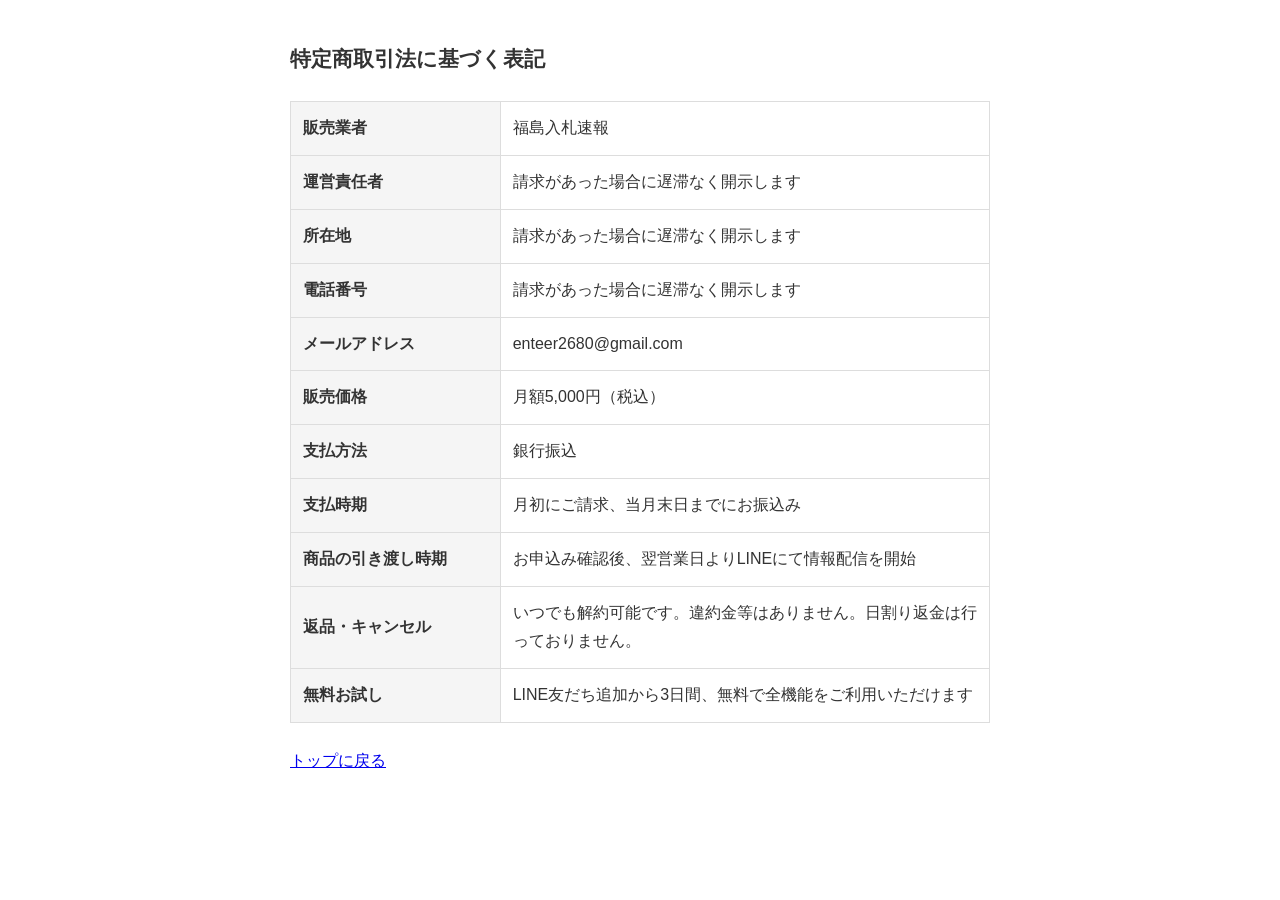
==== tokushoho.html @ 80f80a9f "Initial LP deploy Co-Authored-By: Claude Opus 4.6 <noreply@anthropic.com>" ====
<!DOCTYPE html>
<html lang="ja">
<head>
  <meta charset="UTF-8">
  <meta name="viewport" content="width=device-width, initial-scale=1.0">
  <title>特定商取引法に基づく表記</title>
  <style>
    body { font-family: "Hiragino Kaku Gothic ProN", sans-serif; max-width: 700px; margin: 40px auto; padding: 0 20px; line-height: 1.8; color: #333; }
    h1 { font-size: 1.3em; margin-bottom: 24px; }
    table { width: 100%; border-collapse: collapse; }
    th, td { border: 1px solid #ddd; padding: 12px; text-align: left; }
    th { background: #f5f5f5; width: 30%; }
  </style>
</head>
<body>
  <h1>特定商取引法に基づく表記</h1>
  <table>
    <tr><th>販売業者</th><td>福島入札速報</td></tr>
    <tr><th>運営責任者</th><td>請求があった場合に遅滞なく開示します</td></tr>
    <tr><th>所在地</th><td>請求があった場合に遅滞なく開示します</td></tr>
    <tr><th>電話番号</th><td>請求があった場合に遅滞なく開示します</td></tr>
    <tr><th>メールアドレス</th><td>enteer2680@gmail.com</td></tr>
    <tr><th>販売価格</th><td>月額5,000円（税込）</td></tr>
    <tr><th>支払方法</th><td>銀行振込</td></tr>
    <tr><th>支払時期</th><td>月初にご請求、当月末日までにお振込み</td></tr>
    <tr><th>商品の引き渡し時期</th><td>お申込み確認後、翌営業日よりLINEにて情報配信を開始</td></tr>
    <tr><th>返品・キャンセル</th><td>いつでも解約可能です。違約金等はありません。日割り返金は行っておりません。</td></tr>
    <tr><th>無料お試し</th><td>LINE友だち追加から3日間、無料で全機能をご利用いただけます</td></tr>
  </table>
  <p style="margin-top:24px"><a href="index.html">トップに戻る</a></p>
</body>
</html>
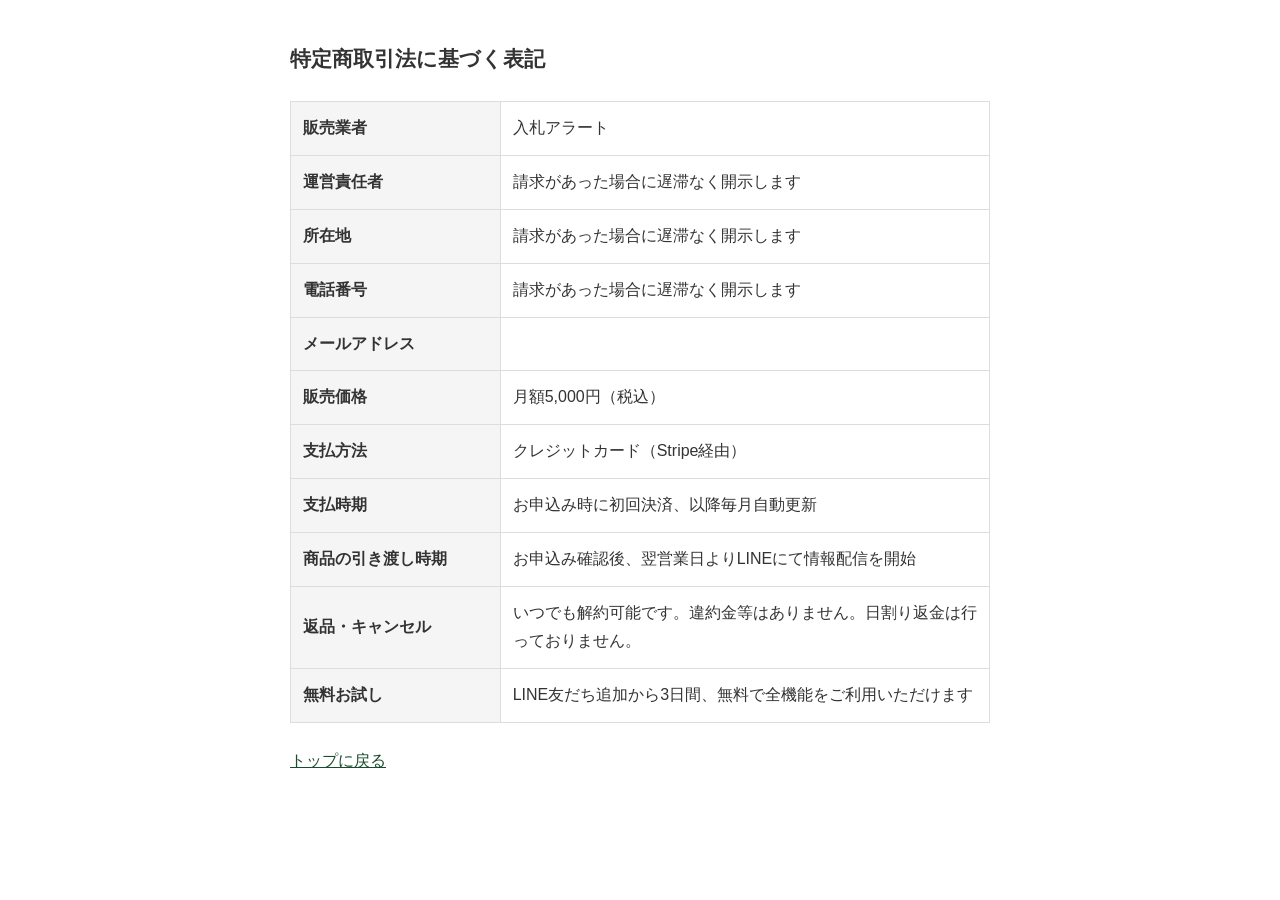
==== commit 2d4b2b4d: "Redesign LP: rename to 入札アラート, modern layout, Stripe payment flow - Service name: 福島入札速報 → 入札アラート - " ====
--- a/tokushoho.html
+++ b/tokushoho.html
@@ -3,26 +3,27 @@
 <head>
   <meta charset="UTF-8">
   <meta name="viewport" content="width=device-width, initial-scale=1.0">
-  <title>特定商取引法に基づく表記</title>
+  <title>特定商取引法に基づく表記 | 入札アラート</title>
   <style>
-    body { font-family: "Hiragino Kaku Gothic ProN", sans-serif; max-width: 700px; margin: 40px auto; padding: 0 20px; line-height: 1.8; color: #333; }
+    body { font-family: "Hiragino Kaku Gothic ProN", "Noto Sans JP", sans-serif; max-width: 700px; margin: 40px auto; padding: 0 20px; line-height: 1.8; color: #333; }
     h1 { font-size: 1.3em; margin-bottom: 24px; }
     table { width: 100%; border-collapse: collapse; }
     th, td { border: 1px solid #ddd; padding: 12px; text-align: left; }
     th { background: #f5f5f5; width: 30%; }
+    a { color: #1a4d2e; }
   </style>
 </head>
 <body>
   <h1>特定商取引法に基づく表記</h1>
   <table>
-    <tr><th>販売業者</th><td>福島入札速報</td></tr>
+    <tr><th>販売業者</th><td>入札アラート</td></tr>
     <tr><th>運営責任者</th><td>請求があった場合に遅滞なく開示します</td></tr>
     <tr><th>所在地</th><td>請求があった場合に遅滞なく開示します</td></tr>
     <tr><th>電話番号</th><td>請求があった場合に遅滞なく開示します</td></tr>
-    <tr><th>メールアドレス</th><td>enteer2680@gmail.com</td></tr>
+    <tr><th>メールアドレス</th><td><!-- TODO: サービス用メアド --></td></tr>
     <tr><th>販売価格</th><td>月額5,000円（税込）</td></tr>
-    <tr><th>支払方法</th><td>銀行振込</td></tr>
-    <tr><th>支払時期</th><td>月初にご請求、当月末日までにお振込み</td></tr>
+    <tr><th>支払方法</th><td>クレジットカード（Stripe経由）</td></tr>
+    <tr><th>支払時期</th><td>お申込み時に初回決済、以降毎月自動更新</td></tr>
     <tr><th>商品の引き渡し時期</th><td>お申込み確認後、翌営業日よりLINEにて情報配信を開始</td></tr>
     <tr><th>返品・キャンセル</th><td>いつでも解約可能です。違約金等はありません。日割り返金は行っておりません。</td></tr>
     <tr><th>無料お試し</th><td>LINE友だち追加から3日間、無料で全機能をご利用いただけます</td></tr>
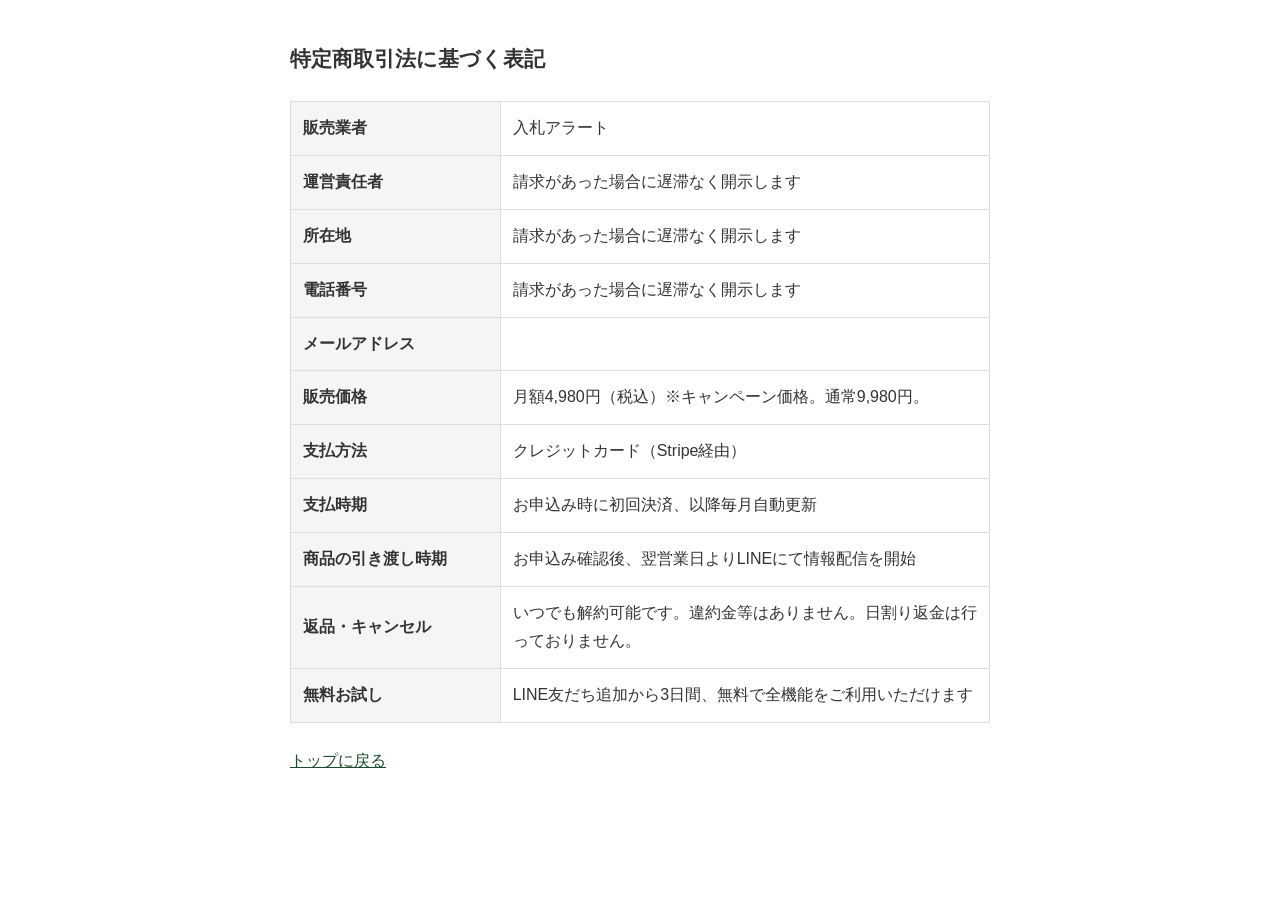
==== commit 40379927: "Price: ¥9,980 strikethrough → ¥4,980 campaign pricing Co-Authored-By: Claude Opus 4.6 <noreply@anthr" ====
--- a/tokushoho.html
+++ b/tokushoho.html
@@ -21,7 +21,7 @@
     <tr><th>所在地</th><td>請求があった場合に遅滞なく開示します</td></tr>
     <tr><th>電話番号</th><td>請求があった場合に遅滞なく開示します</td></tr>
     <tr><th>メールアドレス</th><td><!-- TODO: サービス用メアド --></td></tr>
-    <tr><th>販売価格</th><td>月額5,000円（税込）</td></tr>
+    <tr><th>販売価格</th><td>月額4,980円（税込）※キャンペーン価格。通常9,980円。</td></tr>
     <tr><th>支払方法</th><td>クレジットカード（Stripe経由）</td></tr>
     <tr><th>支払時期</th><td>お申込み時に初回決済、以降毎月自動更新</td></tr>
     <tr><th>商品の引き渡し時期</th><td>お申込み確認後、翌営業日よりLINEにて情報配信を開始</td></tr>
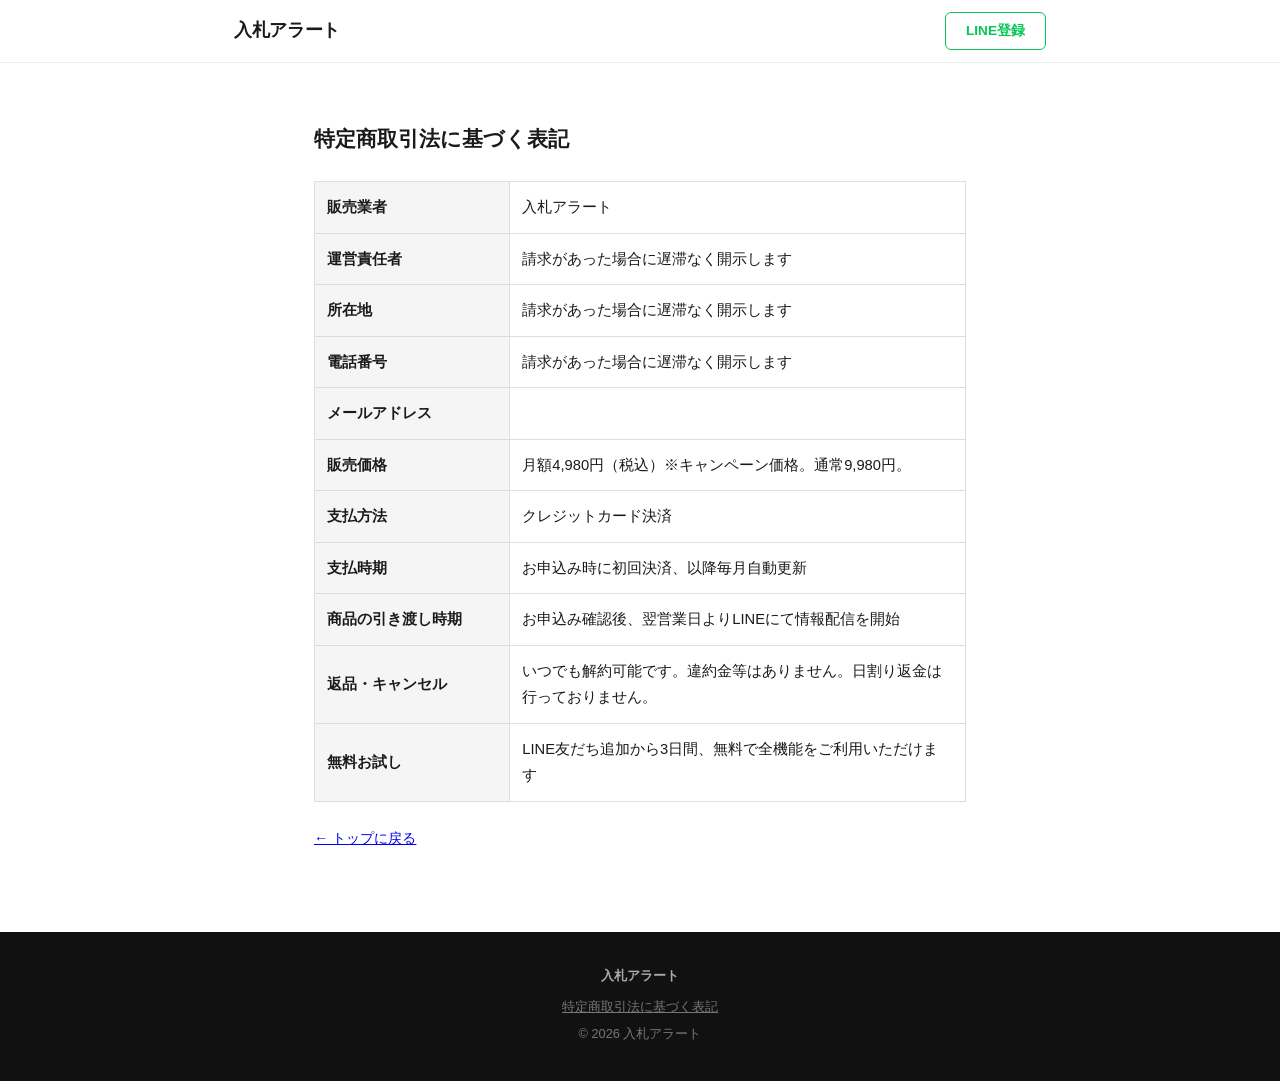
==== commit 45808233: "Clean up LP: remove emojis, fix naming consistency, shared header/footer - Remove all emoji icons fr" ====
--- a/tokushoho.html
+++ b/tokushoho.html
@@ -4,30 +4,50 @@
   <meta charset="UTF-8">
   <meta name="viewport" content="width=device-width, initial-scale=1.0">
   <title>特定商取引法に基づく表記 | 入札アラート</title>
+  <link rel="stylesheet" href="style.css">
   <style>
-    body { font-family: "Hiragino Kaku Gothic ProN", "Noto Sans JP", sans-serif; max-width: 700px; margin: 40px auto; padding: 0 20px; line-height: 1.8; color: #333; }
-    h1 { font-size: 1.3em; margin-bottom: 24px; }
-    table { width: 100%; border-collapse: collapse; }
-    th, td { border: 1px solid #ddd; padding: 12px; text-align: left; }
-    th { background: #f5f5f5; width: 30%; }
-    a { color: #1a4d2e; }
+    .legal-content { max-width: 700px; margin: 0 auto; padding: 120px 24px 80px; }
+    .legal-content h1 { font-size: 1.3em; margin-bottom: 24px; text-align: left; }
+    .legal-content table { width: 100%; border-collapse: collapse; }
+    .legal-content th, .legal-content td { border: 1px solid #ddd; padding: 12px; text-align: left; font-size: 0.92em; }
+    .legal-content th { background: #f5f5f5; width: 30%; font-weight: 600; }
+    .legal-content .back-link { margin-top: 24px; font-size: 0.9em; }
   </style>
 </head>
 <body>
-  <h1>特定商取引法に基づく表記</h1>
-  <table>
-    <tr><th>販売業者</th><td>入札アラート</td></tr>
-    <tr><th>運営責任者</th><td>請求があった場合に遅滞なく開示します</td></tr>
-    <tr><th>所在地</th><td>請求があった場合に遅滞なく開示します</td></tr>
-    <tr><th>電話番号</th><td>請求があった場合に遅滞なく開示します</td></tr>
-    <tr><th>メールアドレス</th><td><!-- TODO: サービス用メアド --></td></tr>
-    <tr><th>販売価格</th><td>月額4,980円（税込）※キャンペーン価格。通常9,980円。</td></tr>
-    <tr><th>支払方法</th><td>クレジットカード（Stripe経由）</td></tr>
-    <tr><th>支払時期</th><td>お申込み時に初回決済、以降毎月自動更新</td></tr>
-    <tr><th>商品の引き渡し時期</th><td>お申込み確認後、翌営業日よりLINEにて情報配信を開始</td></tr>
-    <tr><th>返品・キャンセル</th><td>いつでも解約可能です。違約金等はありません。日割り返金は行っておりません。</td></tr>
-    <tr><th>無料お試し</th><td>LINE友だち追加から3日間、無料で全機能をご利用いただけます</td></tr>
-  </table>
-  <p style="margin-top:24px"><a href="index.html">トップに戻る</a></p>
+
+  <nav class="topbar">
+    <div class="container topbar-inner">
+      <a href="index.html" class="logo" style="text-decoration:none;color:inherit;">入札アラート</a>
+      <a href="https://line.me/R/ti/p/@232lrfpz" class="nav-cta">LINE登録</a>
+    </div>
+  </nav>
+
+  <div class="legal-content">
+    <h1>特定商取引法に基づく表記</h1>
+    <table>
+      <tr><th>販売業者</th><td>入札アラート</td></tr>
+      <tr><th>運営責任者</th><td>請求があった場合に遅滞なく開示します</td></tr>
+      <tr><th>所在地</th><td>請求があった場合に遅滞なく開示します</td></tr>
+      <tr><th>電話番号</th><td>請求があった場合に遅滞なく開示します</td></tr>
+      <tr><th>メールアドレス</th><td><!-- TODO: サービス用メアド --></td></tr>
+      <tr><th>販売価格</th><td>月額4,980円（税込）※キャンペーン価格。通常9,980円。</td></tr>
+      <tr><th>支払方法</th><td>クレジットカード決済</td></tr>
+      <tr><th>支払時期</th><td>お申込み時に初回決済、以降毎月自動更新</td></tr>
+      <tr><th>商品の引き渡し時期</th><td>お申込み確認後、翌営業日よりLINEにて情報配信を開始</td></tr>
+      <tr><th>返品・キャンセル</th><td>いつでも解約可能です。違約金等はありません。日割り返金は行っておりません。</td></tr>
+      <tr><th>無料お試し</th><td>LINE友だち追加から3日間、無料で全機能をご利用いただけます</td></tr>
+    </table>
+    <p class="back-link"><a href="index.html">&larr; トップに戻る</a></p>
+  </div>
+
+  <footer>
+    <div class="container">
+      <p class="footer-brand">入札アラート</p>
+      <p><a href="tokushoho.html">特定商取引法に基づく表記</a></p>
+      <p>&copy; 2026 入札アラート</p>
+    </div>
+  </footer>
+
 </body>
 </html>
--- a/style.css
+++ b/style.css
@@ -0,0 +1,346 @@
+* { margin: 0; padding: 0; box-sizing: border-box; }
+
+body {
+  font-family: "Hiragino Kaku Gothic ProN", "Noto Sans JP", -apple-system, sans-serif;
+  color: #1a1a1a;
+  line-height: 1.8;
+  background: #fff;
+}
+
+.container { max-width: 860px; margin: 0 auto; padding: 0 24px; }
+
+/* ── Topbar ── */
+.topbar {
+  position: fixed;
+  top: 0;
+  left: 0;
+  right: 0;
+  background: rgba(255,255,255,0.95);
+  backdrop-filter: blur(8px);
+  border-bottom: 1px solid rgba(0,0,0,0.06);
+  z-index: 100;
+  padding: 12px 0;
+}
+.topbar-inner {
+  display: flex;
+  justify-content: space-between;
+  align-items: center;
+}
+.logo {
+  font-size: 1.1em;
+  font-weight: 700;
+  color: #1a1a1a;
+  letter-spacing: -0.02em;
+}
+.nav-cta {
+  font-size: 0.85em;
+  font-weight: 600;
+  color: #06c755;
+  text-decoration: none;
+  border: 1.5px solid #06c755;
+  padding: 6px 20px;
+  border-radius: 6px;
+  transition: all 0.2s;
+}
+.nav-cta:hover {
+  background: #06c755;
+  color: #fff;
+}
+
+/* ── Hero ── */
+.hero {
+  background: linear-gradient(160deg, #0d2818 0%, #1a4d2e 50%, #1f6f3f 100%);
+  color: white;
+  text-align: center;
+  padding: 140px 24px 80px;
+}
+.hero-label {
+  display: inline-block;
+  font-size: 0.8em;
+  font-weight: 600;
+  letter-spacing: 0.1em;
+  border: 1px solid rgba(255,255,255,0.3);
+  padding: 4px 16px;
+  border-radius: 20px;
+  margin-bottom: 24px;
+  opacity: 0.9;
+}
+.hero h1 {
+  font-size: 2.4em;
+  font-weight: 800;
+  margin-bottom: 16px;
+  line-height: 1.3;
+  letter-spacing: -0.02em;
+}
+.hero .subtitle {
+  font-size: 1.05em;
+  opacity: 0.8;
+  margin-bottom: 40px;
+}
+.cta-button {
+  display: inline-block;
+  background: #06c755;
+  color: white;
+  text-decoration: none;
+  padding: 16px 40px;
+  border-radius: 8px;
+  font-size: 1.05em;
+  font-weight: 700;
+  transition: all 0.2s;
+  box-shadow: 0 4px 14px rgba(6,199,85,0.3);
+}
+.cta-button:hover {
+  transform: translateY(-1px);
+  box-shadow: 0 6px 20px rgba(6,199,85,0.4);
+}
+.cta-note {
+  margin-top: 12px;
+  font-size: 0.8em;
+  opacity: 0.6;
+}
+
+/* ── Sections ── */
+section { padding: 80px 24px; }
+
+h2 {
+  text-align: center;
+  font-size: 1.6em;
+  font-weight: 800;
+  margin-bottom: 48px;
+  letter-spacing: -0.02em;
+  color: #1a1a1a;
+}
+
+/* ── Pain ── */
+.pain { background: #fafafa; }
+.pain-grid {
+  display: grid;
+  grid-template-columns: repeat(2, 1fr);
+  gap: 20px;
+  max-width: 640px;
+  margin: 0 auto;
+}
+.pain-item {
+  padding: 20px 24px;
+  background: #fff;
+  border-radius: 10px;
+  border: 1px solid #eee;
+  border-left: 3px solid #cc0000;
+}
+.pain-item p { font-size: 0.95em; color: #444; margin: 0; }
+
+/* ── How ── */
+.steps {
+  display: flex;
+  align-items: flex-start;
+  justify-content: center;
+  gap: 16px;
+}
+.step {
+  flex: 1;
+  max-width: 220px;
+  text-align: center;
+}
+.step-num {
+  width: 36px;
+  height: 36px;
+  line-height: 36px;
+  border-radius: 50%;
+  background: #0d2818;
+  color: #fff;
+  font-weight: 700;
+  font-size: 0.9em;
+  margin: 0 auto 12px;
+}
+.step h3 {
+  font-size: 1em;
+  font-weight: 700;
+  margin-bottom: 6px;
+}
+.step p {
+  font-size: 0.85em;
+  color: #666;
+  line-height: 1.6;
+}
+.step-arrow {
+  color: #ccc;
+  font-size: 1.5em;
+  margin-top: 6px;
+  flex-shrink: 0;
+}
+
+/* ── Features ── */
+.features { background: #fafafa; }
+.feature-grid {
+  display: grid;
+  grid-template-columns: repeat(3, 1fr);
+  gap: 24px;
+}
+.feature-card {
+  padding: 28px 24px;
+  background: #fff;
+  border-radius: 12px;
+  border: 1px solid #eee;
+}
+.feature-card h3 {
+  font-size: 1em;
+  font-weight: 700;
+  margin-bottom: 8px;
+  color: #1a4d2e;
+}
+.feature-card p {
+  font-size: 0.88em;
+  color: #555;
+  line-height: 1.7;
+}
+
+/* ── Pricing ── */
+.price-card {
+  max-width: 480px;
+  margin: 0 auto;
+  text-align: center;
+  background: #fff;
+  border: 2px solid #0d2818;
+  border-radius: 16px;
+  padding: 48px 40px;
+}
+.price-label {
+  font-size: 0.85em;
+  font-weight: 700;
+  color: #888;
+  text-transform: uppercase;
+  letter-spacing: 0.1em;
+  margin-bottom: 12px;
+}
+.price-original {
+  font-size: 1.1em;
+  color: #999;
+  text-decoration: line-through;
+  margin-bottom: 4px;
+}
+.price-campaign {
+  font-size: 0.82em;
+  color: #cc0000;
+  font-weight: 600;
+  margin-top: 6px;
+  margin-bottom: 0;
+}
+.price {
+  margin-bottom: 0;
+  line-height: 1;
+}
+.price-yen {
+  font-size: 1.2em;
+  font-weight: 700;
+  color: #0d2818;
+  vertical-align: top;
+}
+.price-num {
+  font-size: 3.2em;
+  font-weight: 800;
+  color: #0d2818;
+  letter-spacing: -0.03em;
+}
+.price-unit {
+  font-size: 0.9em;
+  color: #888;
+}
+.price-card ul {
+  list-style: none;
+  text-align: left;
+  margin: 28px 0;
+}
+.price-card li {
+  padding: 8px 0 8px 28px;
+  position: relative;
+  font-size: 0.92em;
+  color: #444;
+}
+.price-card li::before {
+  content: "✓";
+  position: absolute;
+  left: 0;
+  color: #06c755;
+  font-weight: 700;
+}
+.price-card .cta-button {
+  width: 100%;
+  text-align: center;
+  margin-top: 8px;
+}
+.price-note {
+  margin-top: 12px;
+  font-size: 0.78em;
+  color: #999;
+}
+
+/* ── FAQ ── */
+.faq { background: #fafafa; }
+details {
+  max-width: 640px;
+  margin: 0 auto 12px;
+  background: #fff;
+  border: 1px solid #eee;
+  border-radius: 10px;
+  padding: 18px 24px;
+}
+summary {
+  cursor: pointer;
+  font-weight: 700;
+  font-size: 0.95em;
+  color: #1a1a1a;
+  list-style: none;
+}
+summary::-webkit-details-marker { display: none; }
+summary::before {
+  content: "Q. ";
+  color: #06c755;
+  font-weight: 800;
+}
+details p {
+  margin-top: 10px;
+  color: #555;
+  font-size: 0.9em;
+  line-height: 1.8;
+  padding-left: 22px;
+}
+
+/* ── Final CTA ── */
+.final-cta {
+  background: linear-gradient(160deg, #0d2818, #1a4d2e);
+  color: #fff;
+  text-align: center;
+}
+.final-cta h2 {
+  color: #fff;
+  margin-bottom: 32px;
+  font-size: 1.5em;
+}
+
+/* ── Footer ── */
+footer {
+  background: #111;
+  color: #777;
+  text-align: center;
+  padding: 32px 24px;
+  font-size: 0.8em;
+}
+.footer-brand {
+  font-weight: 700;
+  color: #aaa;
+  margin-bottom: 8px;
+}
+footer a { color: #777; }
+footer p { margin-bottom: 4px; }
+
+/* ── Responsive ── */
+@media (max-width: 768px) {
+  .hero { padding: 120px 20px 60px; }
+  .hero h1 { font-size: 1.8em; }
+  .pain-grid { grid-template-columns: 1fr; }
+  .steps { flex-direction: column; align-items: center; }
+  .step-arrow { transform: rotate(90deg); margin: 0; }
+  .feature-grid { grid-template-columns: 1fr; }
+  .price-card { padding: 36px 24px; }
+  .final-cta h2 { font-size: 1.3em; }
+}
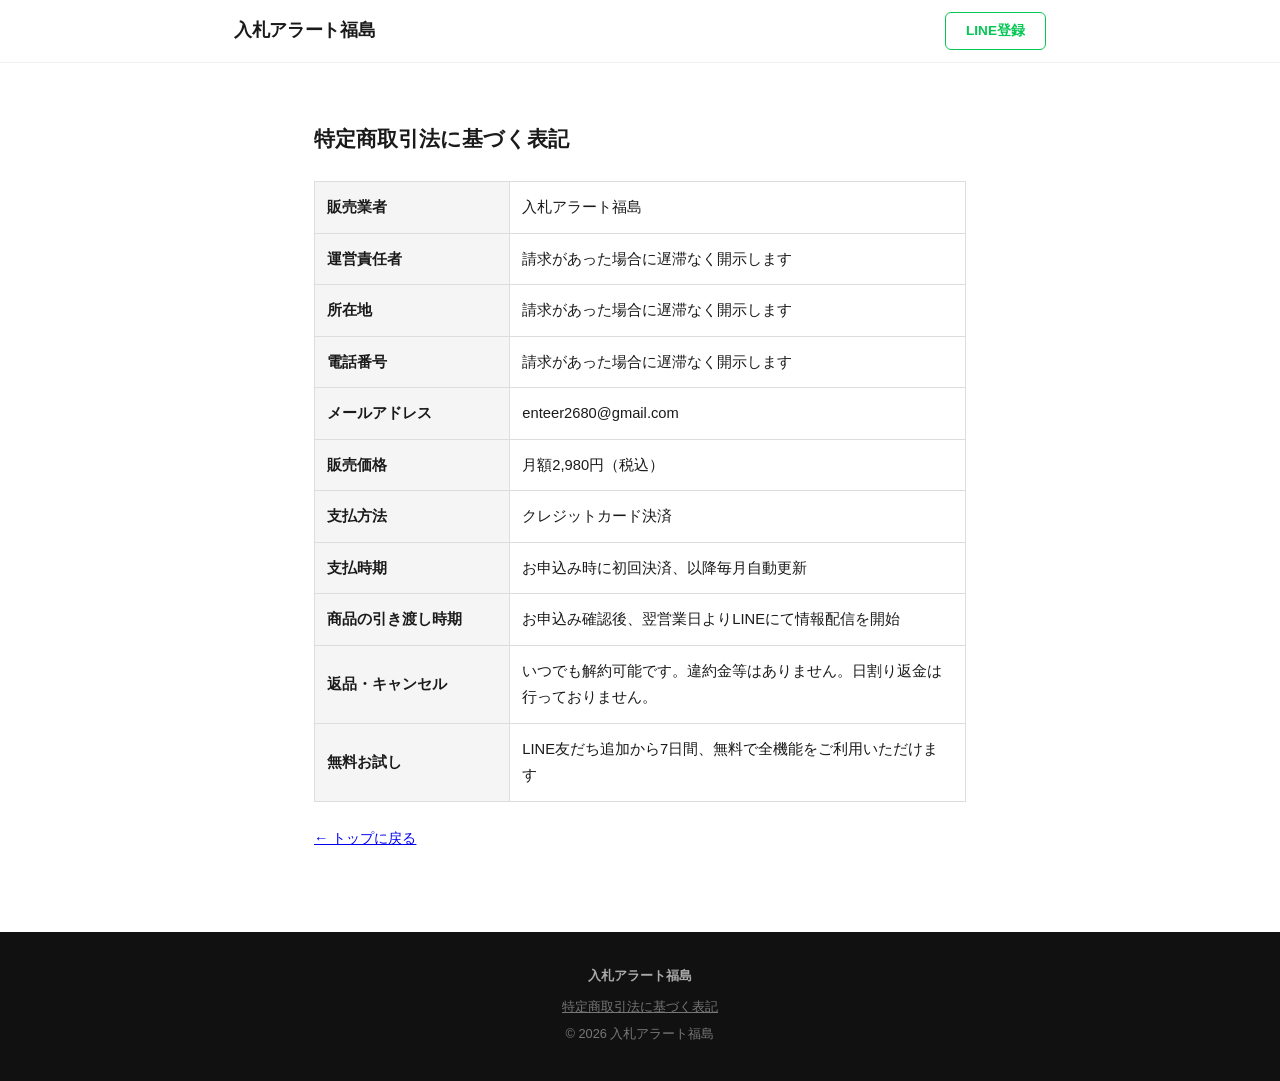
==== commit a4608813: "LP全面更新: 14機関・¥2,980・7日間無料に統一 Co-Authored-By: Claude Opus 4.6 <noreply@anthropic.com>" ====
--- a/tokushoho.html
+++ b/tokushoho.html
@@ -3,7 +3,7 @@
 <head>
   <meta charset="UTF-8">
   <meta name="viewport" content="width=device-width, initial-scale=1.0">
-  <title>特定商取引法に基づく表記 | 入札アラート</title>
+  <title>特定商取引法に基づく表記 | 入札アラート福島</title>
   <link rel="stylesheet" href="style.css">
   <style>
     .legal-content { max-width: 700px; margin: 0 auto; padding: 120px 24px 80px; }
@@ -18,7 +18,7 @@
 
   <nav class="topbar">
     <div class="container topbar-inner">
-      <a href="index.html" class="logo" style="text-decoration:none;color:inherit;">入札アラート</a>
+      <a href="index.html" class="logo" style="text-decoration:none;color:inherit;">入札アラート福島</a>
       <a href="https://line.me/R/ti/p/@232lrfpz" class="nav-cta">LINE登録</a>
     </div>
   </nav>
@@ -26,26 +26,26 @@
   <div class="legal-content">
     <h1>特定商取引法に基づく表記</h1>
     <table>
-      <tr><th>販売業者</th><td>入札アラート</td></tr>
+      <tr><th>販売業者</th><td>入札アラート福島</td></tr>
       <tr><th>運営責任者</th><td>請求があった場合に遅滞なく開示します</td></tr>
       <tr><th>所在地</th><td>請求があった場合に遅滞なく開示します</td></tr>
       <tr><th>電話番号</th><td>請求があった場合に遅滞なく開示します</td></tr>
-      <tr><th>メールアドレス</th><td><!-- TODO: サービス用メアド --></td></tr>
-      <tr><th>販売価格</th><td>月額4,980円（税込）※キャンペーン価格。通常9,980円。</td></tr>
+      <tr><th>メールアドレス</th><td>enteer2680@gmail.com</td></tr>
+      <tr><th>販売価格</th><td>月額2,980円（税込）</td></tr>
       <tr><th>支払方法</th><td>クレジットカード決済</td></tr>
       <tr><th>支払時期</th><td>お申込み時に初回決済、以降毎月自動更新</td></tr>
       <tr><th>商品の引き渡し時期</th><td>お申込み確認後、翌営業日よりLINEにて情報配信を開始</td></tr>
       <tr><th>返品・キャンセル</th><td>いつでも解約可能です。違約金等はありません。日割り返金は行っておりません。</td></tr>
-      <tr><th>無料お試し</th><td>LINE友だち追加から3日間、無料で全機能をご利用いただけます</td></tr>
+      <tr><th>無料お試し</th><td>LINE友だち追加から7日間、無料で全機能をご利用いただけます</td></tr>
     </table>
     <p class="back-link"><a href="index.html">&larr; トップに戻る</a></p>
   </div>
 
   <footer>
     <div class="container">
-      <p class="footer-brand">入札アラート</p>
+      <p class="footer-brand">入札アラート福島</p>
       <p><a href="tokushoho.html">特定商取引法に基づく表記</a></p>
-      <p>&copy; 2026 入札アラート</p>
+      <p>&copy; 2026 入札アラート福島</p>
     </div>
   </footer>
 
--- a/style.css
+++ b/style.css
@@ -95,7 +95,7 @@
 }
 .cta-note {
   margin-top: 12px;
-  font-size: 0.8em;
+  font-size: 0.88em;
   opacity: 0.6;
 }
 
@@ -115,9 +115,9 @@
 .pain { background: #fafafa; }
 .pain-grid {
   display: grid;
-  grid-template-columns: repeat(2, 1fr);
-  gap: 20px;
-  max-width: 640px;
+  grid-template-columns: 1fr;
+  gap: 16px;
+  max-width: 560px;
   margin: 0 auto;
 }
 .pain-item {
@@ -127,46 +127,114 @@
   border: 1px solid #eee;
   border-left: 3px solid #cc0000;
 }
-.pain-item p { font-size: 0.95em; color: #444; margin: 0; }
-
-/* ── How ── */
-.steps {
+.pain-item p { font-size: 1em; color: #444; margin: 0; }
+
+/* ── Preview (LINE mockup) ── */
+.preview { background: #fafafa; }
+.phone-frame {
+  max-width: 380px;
+  margin: 0 auto;
+  background: #8B9DC3;
+  border-radius: 24px;
+  overflow: hidden;
+  box-shadow: 0 8px 30px rgba(0,0,0,0.15);
+}
+.phone-header {
+  background: #1a4d2e;
+  color: #fff;
+  padding: 14px 16px;
   display: flex;
-  align-items: flex-start;
-  justify-content: center;
-  gap: 16px;
-}
-.step {
-  flex: 1;
-  max-width: 220px;
-  text-align: center;
-}
-.step-num {
-  width: 36px;
-  height: 36px;
-  line-height: 36px;
-  border-radius: 50%;
-  background: #0d2818;
+  justify-content: space-between;
+  align-items: center;
+  font-size: 0.95em;
+  font-weight: 700;
+}
+.phone-back { opacity: 0.7; font-size: 1.2em; }
+.phone-icons { width: 24px; }
+.phone-chat {
+  background: #7494C0;
+  padding: 16px 12px;
+  min-height: 340px;
+  position: relative;
+}
+.chat-bubble {
+  background: #fff;
+  border-radius: 0 16px 16px 16px;
+  padding: 12px 16px;
+  font-size: 0.88em;
+  line-height: 1.6;
+  color: #333;
+  margin-bottom: 12px;
+  max-width: 85%;
+  box-shadow: 0 1px 2px rgba(0,0,0,0.08);
+}
+.chat-card {
+  background: #fff;
+  border-radius: 12px;
+  overflow: hidden;
+  margin-bottom: 10px;
+  max-width: 85%;
+  box-shadow: 0 1px 3px rgba(0,0,0,0.1);
+}
+.chat-card-header {
+  background: #1a4d2e;
   color: #fff;
-  font-weight: 700;
-  font-size: 0.9em;
-  margin: 0 auto 12px;
-}
-.step h3 {
+  padding: 5px 12px;
+  font-size: 0.72em;
+  font-weight: 700;
+}
+.chat-card-body { padding: 10px 12px; }
+.chat-card-title {
+  font-size: 0.85em;
+  font-weight: 700;
+  margin-bottom: 4px;
+  line-height: 1.3;
+}
+.chat-card-meta {
+  font-size: 0.75em;
+  color: #666;
+  margin-bottom: 2px;
+}
+.chat-card-deadline {
+  font-size: 0.75em;
+  font-weight: 700;
+  color: #1a4d2e;
+  margin-top: 4px;
+}
+.chat-card-deadline.urgent { color: #cc0000; }
+.chat-card-grade {
+  font-size: 0.72em;
+  color: #888;
+  margin-top: 2px;
+}
+.chat-card-budget {
+  font-size: 0.78em;
+  color: #1a4d2e;
+  font-weight: 700;
+  margin-top: 2px;
+}
+.chat-card-link {
+  text-align: center;
+  padding: 8px;
+  background: #f8f8f8;
+  color: #1a4d2e;
+  font-size: 0.78em;
+  font-weight: 700;
+  border-top: 1px solid #eee;
+}
+.chat-fade {
+  position: absolute;
+  bottom: 0;
+  left: 0;
+  right: 0;
+  height: 40px;
+  background: linear-gradient(transparent, rgba(116,148,192,0.8));
+}
+.preview-note {
+  text-align: center;
+  margin-top: 20px;
   font-size: 1em;
-  font-weight: 700;
-  margin-bottom: 6px;
-}
-.step p {
-  font-size: 0.85em;
   color: #666;
-  line-height: 1.6;
-}
-.step-arrow {
-  color: #ccc;
-  font-size: 1.5em;
-  margin-top: 6px;
-  flex-shrink: 0;
 }
 
 /* ── Features ── */
@@ -189,7 +257,7 @@
   color: #1a4d2e;
 }
 .feature-card p {
-  font-size: 0.88em;
+  font-size: 1em;
   color: #555;
   line-height: 1.7;
 }
@@ -253,7 +321,7 @@
 .price-card li {
   padding: 8px 0 8px 28px;
   position: relative;
-  font-size: 0.92em;
+  font-size: 1em;
   color: #444;
 }
 .price-card li::before {
@@ -270,8 +338,16 @@
 }
 .price-note {
   margin-top: 12px;
-  font-size: 0.78em;
+  font-size: 0.88em;
   color: #999;
+}
+
+.price-compare {
+  text-align: center;
+  font-size: 0.95em;
+  color: #555;
+  margin-bottom: 24px;
+  line-height: 1.8;
 }
 
 /* ── FAQ ── */
@@ -287,7 +363,7 @@
 summary {
   cursor: pointer;
   font-weight: 700;
-  font-size: 0.95em;
+  font-size: 1.05em;
   color: #1a1a1a;
   list-style: none;
 }
@@ -300,7 +376,7 @@
 details p {
   margin-top: 10px;
   color: #555;
-  font-size: 0.9em;
+  font-size: 1em;
   line-height: 1.8;
   padding-left: 22px;
 }
@@ -337,9 +413,6 @@
 @media (max-width: 768px) {
   .hero { padding: 120px 20px 60px; }
   .hero h1 { font-size: 1.8em; }
-  .pain-grid { grid-template-columns: 1fr; }
-  .steps { flex-direction: column; align-items: center; }
-  .step-arrow { transform: rotate(90deg); margin: 0; }
   .feature-grid { grid-template-columns: 1fr; }
   .price-card { padding: 36px 24px; }
   .final-cta h2 { font-size: 1.3em; }
